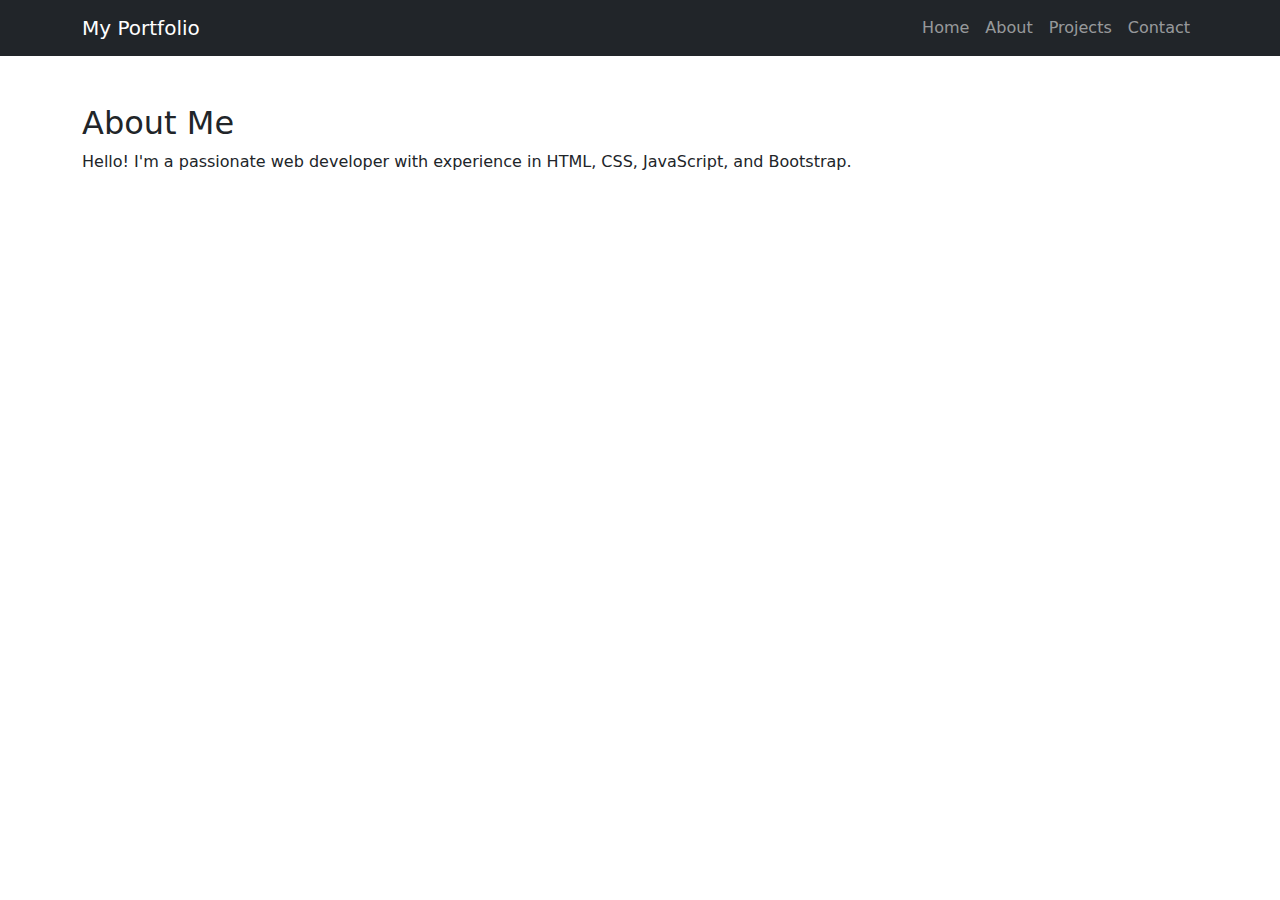
==== about.html @ 41413684 "Basic setup" ====
<!DOCTYPE html>
<html lang="en">
<head>
    <meta charset="UTF-8">
    <meta name="viewport" content="width=device-width, initial-scale=1.0">
    <title>About Me</title>
    <link rel="stylesheet" href="assets/css/style.css">
    <link rel="stylesheet" href="https://cdn.jsdelivr.net/npm/bootstrap@5.3.0/dist/css/bootstrap.min.css">
</head>
<body>

<nav class="navbar navbar-expand-lg navbar-dark bg-dark">
    <div class="container">
        <a class="navbar-brand" href="#">My Portfolio</a>
        <button class="navbar-toggler" type="button" data-bs-toggle="collapse" data-bs-target="#navbarNav">
            <span class="navbar-toggler-icon"></span>
        </button>
        <div class="collapse navbar-collapse" id="navbarNav">
            <ul class="navbar-nav ms-auto">
                <li class="nav-item"><a class="nav-link" href="index.html">Home</a></li>
                <li class="nav-item"><a class="nav-link" href="about.html">About</a></li>
                <li class="nav-item"><a class="nav-link" href="projects.html">Projects</a></li>
                <li class="nav-item"><a class="nav-link" href="contact.html">Contact</a></li>
            </ul>
        </div>
    </div>
</nav>

<section class="container mt-5">
    <h2>About Me</h2>
    <p>Hello! I'm a passionate web developer with experience in HTML, CSS, JavaScript, and Bootstrap.</p>
</section>

<script src="https://cdn.jsdelivr.net/npm/bootstrap@5.3.0/dist/js/bootstrap.bundle.min.js"></script>
</body>
</html>
---- assets/css/style.css ----
body {
    font-family: Arial, sans-serif;
}

.hero {
    background: url('../images/hero-bg.jpg') no-repeat center center/cover;
    color: white;
    padding: 100px 0;
}

.hero h1 {
    font-size: 3rem;
}

.hero p {
    font-size: 1.5rem;
}
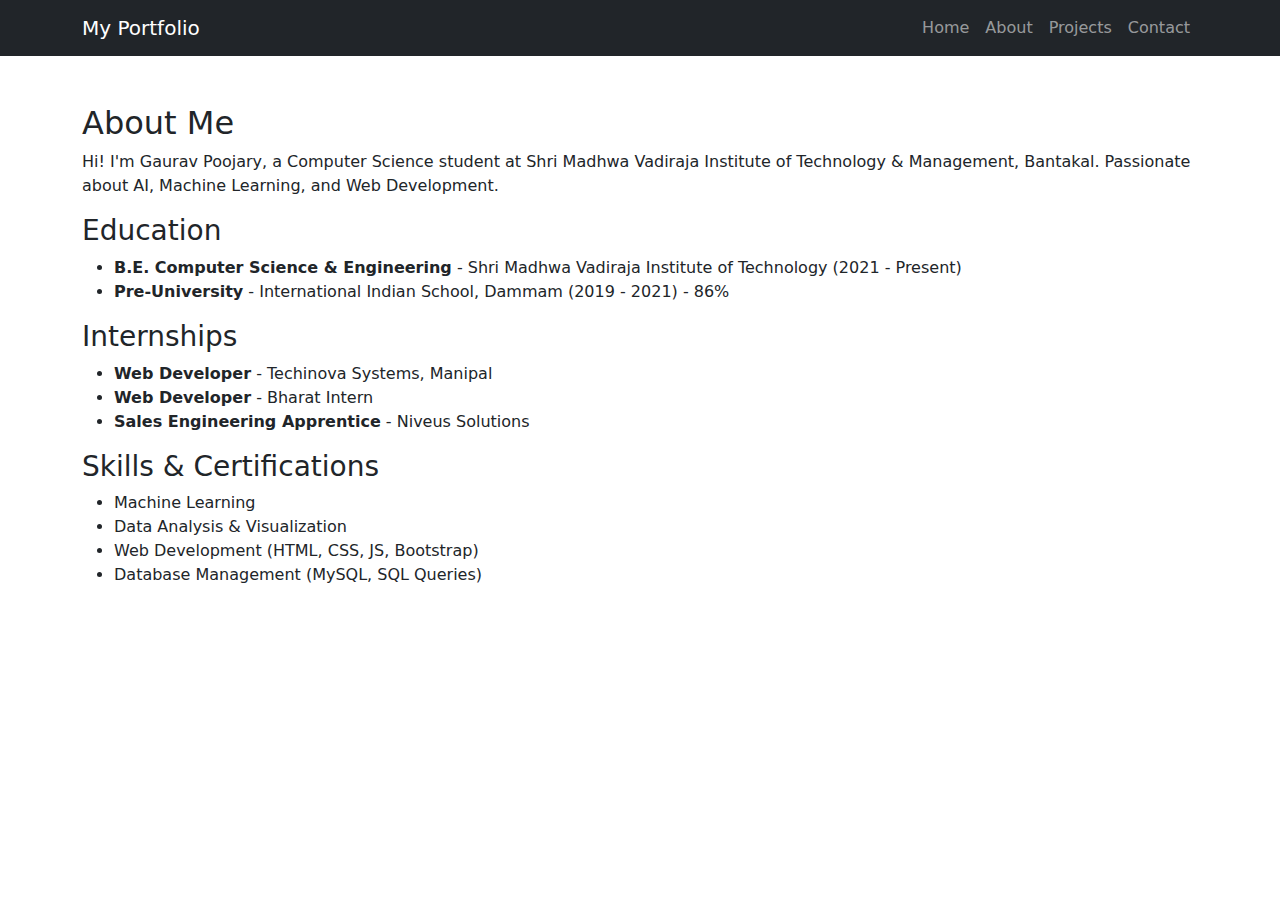
==== commit 4a231dbc: "About Page" ====
--- a/about.html
+++ b/about.html
@@ -28,8 +28,30 @@
 
 <section class="container mt-5">
     <h2>About Me</h2>
-    <p>Hello! I'm a passionate web developer with experience in HTML, CSS, JavaScript, and Bootstrap.</p>
+    <p>Hi! I'm Gaurav Poojary, a Computer Science student at Shri Madhwa Vadiraja Institute of Technology & Management, Bantakal. Passionate about AI, Machine Learning, and Web Development.</p>
+
+    <h3>Education</h3>
+    <ul>
+        <li><strong>B.E. Computer Science & Engineering</strong> - Shri Madhwa Vadiraja Institute of Technology (2021 - Present)</li>
+        <li><strong>Pre-University</strong> - International Indian School, Dammam (2019 - 2021) - 86%</li>
+    </ul>
+
+    <h3>Internships</h3>
+    <ul>
+        <li><strong>Web Developer</strong> - Techinova Systems, Manipal</li>
+        <li><strong>Web Developer</strong> - Bharat Intern</li>
+        <li><strong>Sales Engineering Apprentice</strong> - Niveus Solutions</li>
+    </ul>
+
+    <h3>Skills & Certifications</h3>
+    <ul>
+        <li>Machine Learning</li>
+        <li>Data Analysis & Visualization</li>
+        <li>Web Development (HTML, CSS, JS, Bootstrap)</li>
+        <li>Database Management (MySQL, SQL Queries)</li>
+    </ul>
 </section>
+
 
 <script src="https://cdn.jsdelivr.net/npm/bootstrap@5.3.0/dist/js/bootstrap.bundle.min.js"></script>
 </body>
--- a/assets/css/style.css
+++ b/assets/css/style.css
@@ -4,7 +4,7 @@
 
 .hero {
     background: url('../images/hero-bg.jpg') no-repeat center center/cover;
-    color: white;
+    color: rgb(190, 54, 202);
     padding: 100px 0;
 }
 
@@ -15,3 +15,10 @@
 .hero p {
     font-size: 1.5rem;
 }
+.profile-img {
+    width: 150px;
+    height: 150px;
+    border-radius: 50%;
+    object-fit: cover;
+    margin-bottom: 15px;
+}
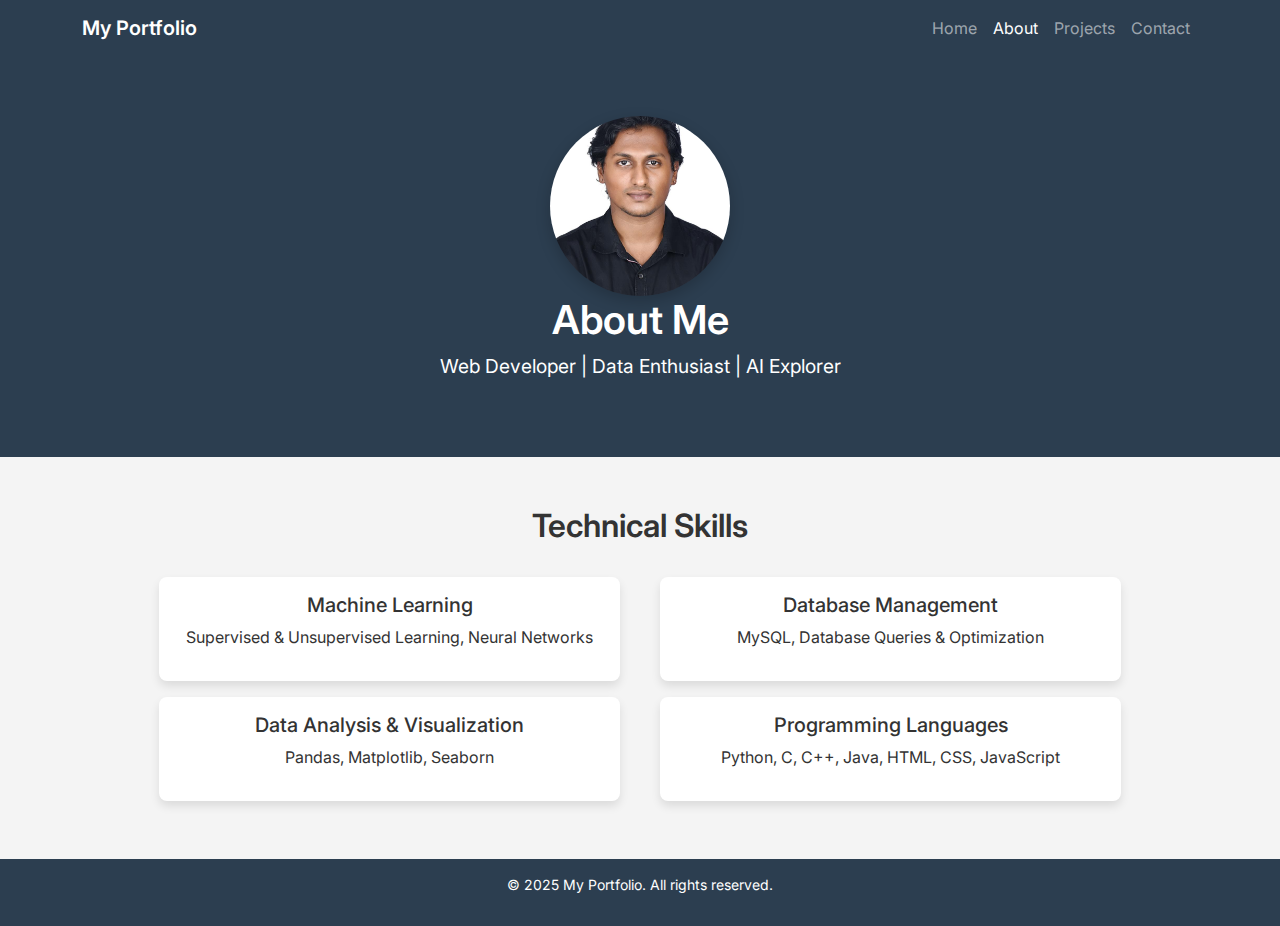
==== commit d408e233: "Abt me edited" ====
--- a/about.html
+++ b/about.html
@@ -3,22 +3,101 @@
 <head>
     <meta charset="UTF-8">
     <meta name="viewport" content="width=device-width, initial-scale=1.0">
-    <title>About Me</title>
+    <title>About Me | Portfolio</title>
+    <link rel="stylesheet" href="https://cdn.jsdelivr.net/npm/bootstrap@5.3.0/dist/css/bootstrap.min.css">
+    <link href="https://fonts.googleapis.com/css2?family=Inter:wght@300;400;600&display=swap" rel="stylesheet">
     <link rel="stylesheet" href="assets/css/style.css">
-    <link rel="stylesheet" href="https://cdn.jsdelivr.net/npm/bootstrap@5.3.0/dist/css/bootstrap.min.css">
+    <style>
+        /* General Styles */
+        body {
+            background: #f4f4f4;
+            font-family: 'Inter', sans-serif;
+            color: #333;
+        }
+
+        /* Navbar */
+        .navbar {
+            background: #2c3e50;
+        }
+
+        .navbar-brand {
+            font-weight: 600;
+            color: #fff;
+        }
+
+        /* Hero Section */
+        .hero {
+            text-align: center;
+            padding: 60px 20px;
+            background: #2c3e50;
+            color: white;
+        }
+
+        .hero img {
+            border-radius: 50%;
+            width: 180px;
+            height: 180px;
+            object-fit: cover;
+            box-shadow: 0px 5px 15px rgba(0, 0, 0, 0.2);
+        }
+
+        .hero h2 {
+            font-size: 2.5rem;
+            font-weight: 600;
+        }
+
+        .hero p {
+            font-size: 1.2rem;
+        }
+
+        /* Skills Section */
+        .skills-section {
+            padding: 50px 0;
+            text-align: center;
+        }
+
+        .skills-section h3 {
+            font-size: 2rem;
+            font-weight: 600;
+            margin-bottom: 20px;
+        }
+
+        .skill-card {
+            background: white;
+            border-radius: 8px;
+            padding: 15px;
+            transition: transform 0.3s ease-in-out, box-shadow 0.3s ease-in-out;
+            box-shadow: 0px 5px 10px rgba(0, 0, 0, 0.1);
+        }
+
+        .skill-card:hover {
+            transform: translateY(-5px);
+            box-shadow: 0px 10px 20px rgba(0, 0, 0, 0.2);
+        }
+
+        /* Footer */
+        footer {
+            background: #2c3e50;
+            color: white;
+            text-align: center;
+            padding: 15px;
+            font-size: 14px;
+        }
+    </style>
 </head>
 <body>
 
-<nav class="navbar navbar-expand-lg navbar-dark bg-dark">
+<!-- Navbar -->
+<nav class="navbar navbar-expand-lg navbar-dark">
     <div class="container">
-        <a class="navbar-brand" href="#">My Portfolio</a>
+        <a class="navbar-brand" href="index.html">My Portfolio</a>
         <button class="navbar-toggler" type="button" data-bs-toggle="collapse" data-bs-target="#navbarNav">
             <span class="navbar-toggler-icon"></span>
         </button>
-        <div class="collapse navbar-collapse" id="navbarNav">
+        <div class="collapse navbar-collapse text-end" id="navbarNav">
             <ul class="navbar-nav ms-auto">
                 <li class="nav-item"><a class="nav-link" href="index.html">Home</a></li>
-                <li class="nav-item"><a class="nav-link" href="about.html">About</a></li>
+                <li class="nav-item"><a class="nav-link active" href="about.html">About</a></li>
                 <li class="nav-item"><a class="nav-link" href="projects.html">Projects</a></li>
                 <li class="nav-item"><a class="nav-link" href="contact.html">Contact</a></li>
             </ul>
@@ -26,32 +105,52 @@
     </div>
 </nav>
 
-<section class="container mt-5">
+<!-- Hero Section -->
+<section class="hero">
+    <img src="assets/images/GauravPic.jpg" alt="Profile Picture">
     <h2>About Me</h2>
-    <p>Hi! I'm Gaurav Poojary, a Computer Science student at Shri Madhwa Vadiraja Institute of Technology & Management, Bantakal. Passionate about AI, Machine Learning, and Web Development.</p>
-
-    <h3>Education</h3>
-    <ul>
-        <li><strong>B.E. Computer Science & Engineering</strong> - Shri Madhwa Vadiraja Institute of Technology (2021 - Present)</li>
-        <li><strong>Pre-University</strong> - International Indian School, Dammam (2019 - 2021) - 86%</li>
-    </ul>
-
-    <h3>Internships</h3>
-    <ul>
-        <li><strong>Web Developer</strong> - Techinova Systems, Manipal</li>
-        <li><strong>Web Developer</strong> - Bharat Intern</li>
-        <li><strong>Sales Engineering Apprentice</strong> - Niveus Solutions</li>
-    </ul>
-
-    <h3>Skills & Certifications</h3>
-    <ul>
-        <li>Machine Learning</li>
-        <li>Data Analysis & Visualization</li>
-        <li>Web Development (HTML, CSS, JS, Bootstrap)</li>
-        <li>Database Management (MySQL, SQL Queries)</li>
-    </ul>
+    <p>Web Developer | Data Enthusiast | AI Explorer</p>
 </section>
 
+<!-- Skills Section -->
+<!-- Skills Section -->
+<section class="container skills-section">
+    <h3>Technical Skills</h3>
+    <div class="row justify-content-center mt-4">
+        <!-- First Row -->
+        <div class="col-md-5 m-2">
+            <div class="skill-card p-3">
+                <h5>Machine Learning</h5>
+                <p>Supervised & Unsupervised Learning, Neural Networks</p>
+            </div>
+        </div>
+        <div class="col-md-5 m-2">
+            <div class="skill-card p-3">
+                <h5>Database Management</h5>
+                <p>MySQL, Database Queries & Optimization</p>
+            </div>
+        </div>
+        <!-- Second Row -->
+        <div class="col-md-5 m-2">
+            <div class="skill-card p-3">
+                <h5>Data Analysis & Visualization</h5>
+                <p>Pandas, Matplotlib, Seaborn</p>
+            </div>
+        </div>
+        <div class="col-md-5 m-2">
+            <div class="skill-card p-3">
+                <h5>Programming Languages</h5>
+                <p>Python, C, C++, Java, HTML, CSS, JavaScript</p>
+            </div>
+        </div>
+    </div>
+</section>
+
+
+<!-- Footer -->
+<footer>
+    <p>&copy; 2025 My Portfolio. All rights reserved.</p>
+</footer>
 
 <script src="https://cdn.jsdelivr.net/npm/bootstrap@5.3.0/dist/js/bootstrap.bundle.min.js"></script>
 </body>
--- a/assets/css/style.css
+++ b/assets/css/style.css
@@ -17,8 +17,45 @@
 }
 .profile-img {
     width: 150px;
-    height: 150px;
-    border-radius: 50%;
+    height: 200px;
+   
     object-fit: cover;
     margin-bottom: 15px;
 }
+/* Animated Navbar */
+.navbar {
+    transition: all 0.3s ease-in-out;
+}
+
+/* Scroll effect */
+html {
+    scroll-behavior: smooth;
+}
+
+/* Button Hover Effect */
+.btn:hover {
+    transform: scale(1.05);
+    transition: 0.3s ease-in-out;
+}
+/* Dark Mode Styles */
+body.dark-mode {
+    background-color: #121212;
+    color: white;
+}
+
+/* Navbar Dark Mode */
+.navbar.dark-mode {
+    background-color: #333;
+}
+
+/* Card Dark Mode */
+.card.dark-mode {
+    background-color: #222;
+    color: white;
+}
+
+/* Button Hover Effect */
+.btn:hover {
+    transform: scale(1.05);
+    transition: 0.3s ease-in-out;
+}
